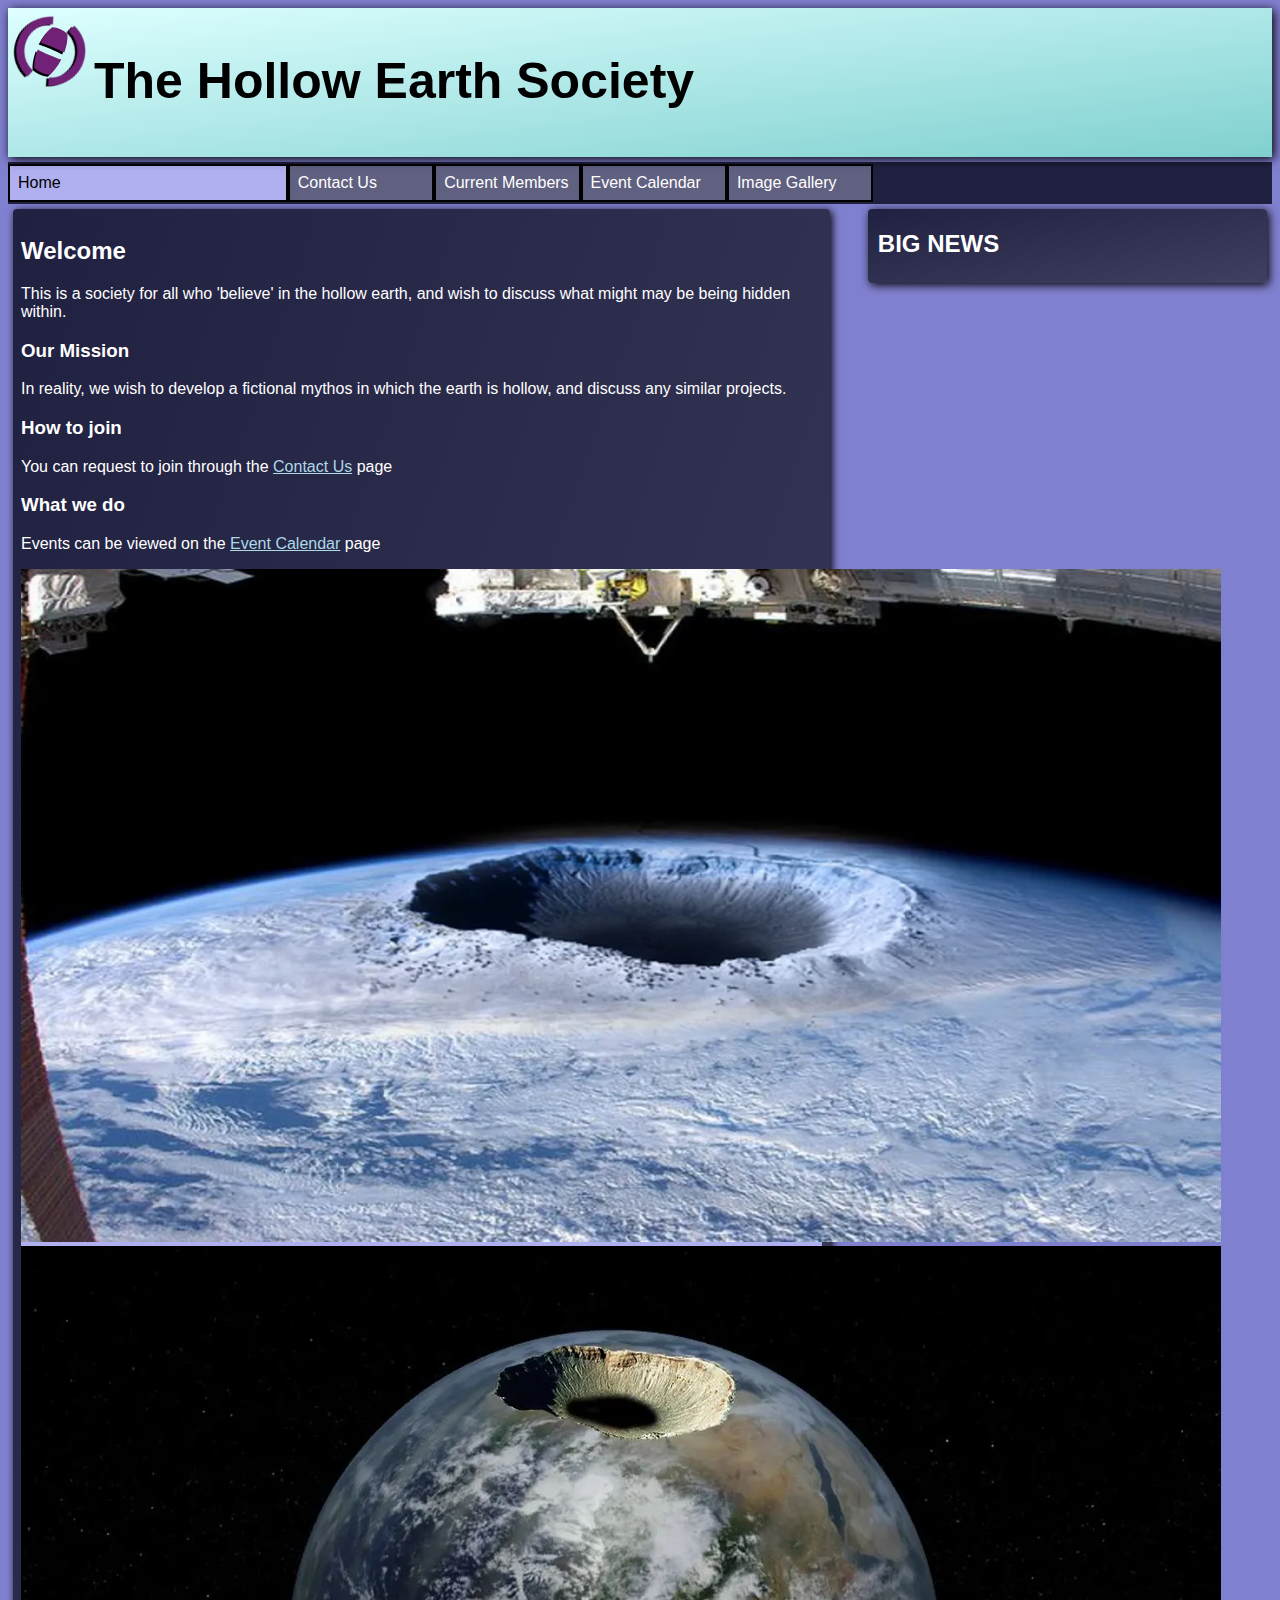
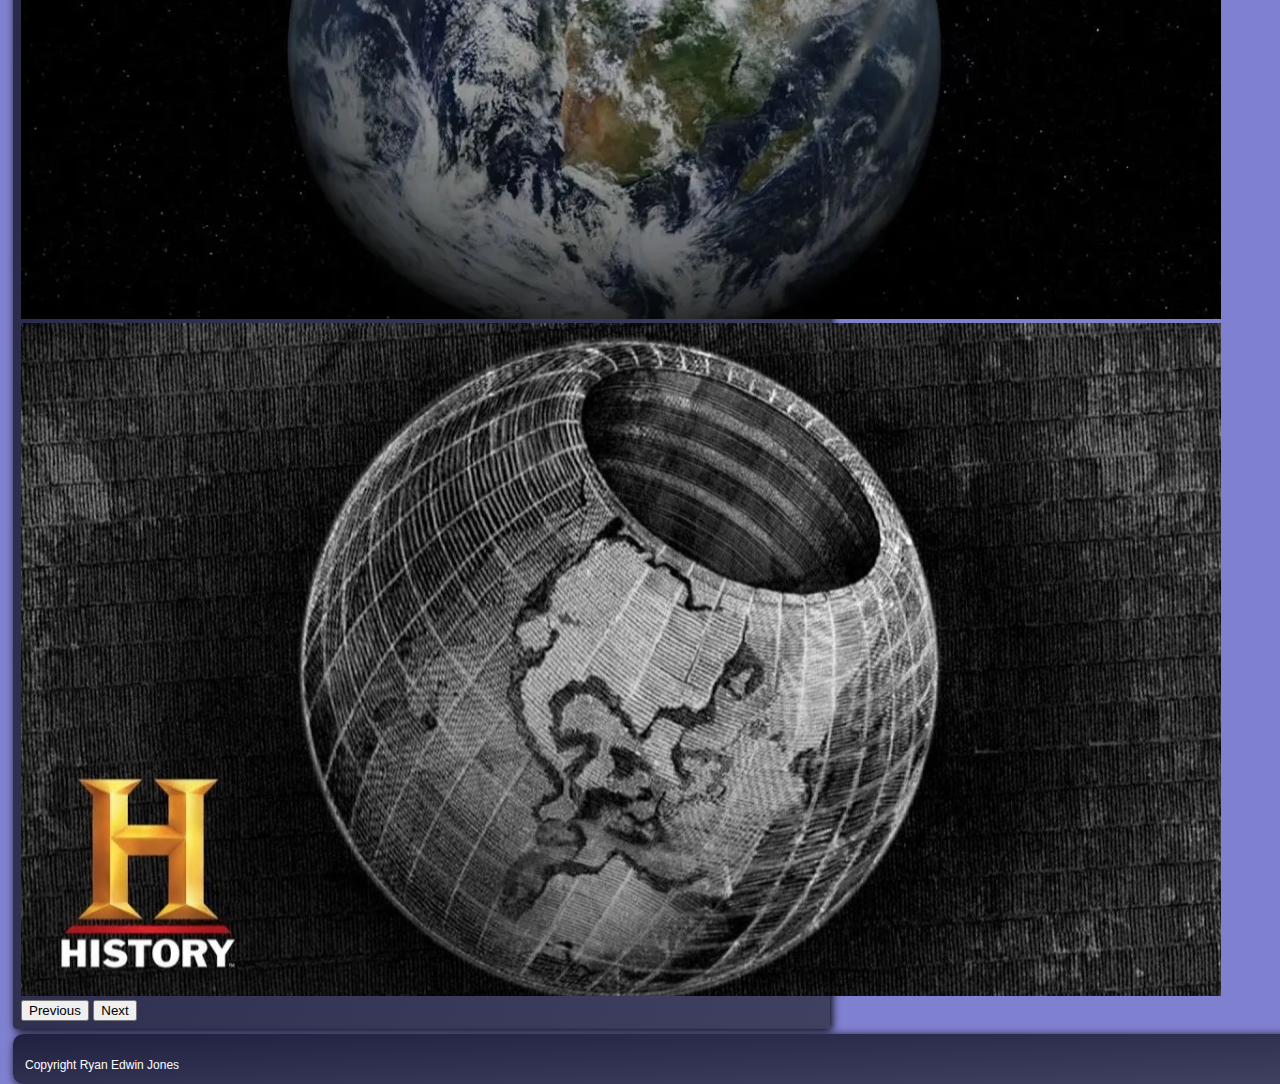
==== index.html @ 2c2e265b "Accessibility" ====
<!DOCTYPE html>
<html lang="en">
    <head>
        <title> The Hollow Earth Society - Home</title>
        <link href="https://cdn.jsdelivr.net/npm/bootstrap@5.3.0-alpha1/dist/css/bootstrap.min.css" rel="stylesheet" integrity="sha384-GLhlTQ8iRABdZLl6O3oVMWSktQOp6b7In1Zl3/Jr59b6EGGoI1aFkw7cmDA6j6gD" crossorigin="anonymous">
        <script src="https://cdn.jsdelivr.net/npm/bootstrap@5.3.0-alpha1/dist/js/bootstrap.bundle.min.js" integrity="sha384-w76AqPfDkMBDXo30jS1Sgez6pr3x5MlQ1ZAGC+nuZB+EYdgRZgiwxhTBTkF7CXvN" crossorigin="anonymous"></script>
        <link rel="shortcut icon" type="image/x-icon" href="images/logo.ico" >
        <link rel='stylesheet' href='css/styles.css'>
        <meta charset="utf-8">
    </head>

    <body>
        <!-- Logo image and webpage title (acts as link to homepage) -->
        <header>
            <a href="index.html" class="plainlink">
                <img src="images/logo.svg" alt="Logo" class="logo">
                <h1>The Hollow Earth Society</h1>
            </a>
        </header>

        <!-- Navigation bar -->
        <nav>
            <div class="navcontainer">
                <a href="index.html"><div class="navitem active" style="width:20.55%;">Home</div></a>
                <a href="contact_us.html"><div class="navitem">Contact Us</div> </a> 
                <a href="current_members.html"><div class="navitem">Current Members</div></a> 
                <a href="event_calendar.html"><div class="navitem">Event Calendar</div></a>
                <a href="img_gallery.html"><div class="navitem">Image Gallery</div></a>
            </div>   
        </nav>

        <!-- Main Section -->
        <div class = "left-col">
            <main>
                <!-- Welcome message -->
                <div>
                    <h2>Welcome</h2>                
                    <p>This is a society for all who 'believe' in the hollow earth, and wish to discuss what might may be being hidden within.</p>
                    <h3>Our Mission</h3>
                    <p>In reality, we wish to develop a fictional mythos in which the earth is hollow, and discuss any similar projects.</p>
                    <h3>How to join</h3>
                    <p>You can request to join through the <a href="contact_us.html" style="color:lightblue;">Contact Us</a> page</p>
                    <h3>What we do</h3>
                    <p>Events can be viewed on the <a href="event_calendar.html" style="color:lightblue;">Event Calendar</a> page</p>
                </div>
                <!--Image Carousel-->
                <div id="entranceCarousel" class="carousel slide" data-bs-ride="carousel">
                    <!-- Wrapper -->
                    <div class="carousel-inner">
                        <!-- Item 1 -->
                        <div class="carousel-item active">
                            <img class="d-block w-100" src="images/entrance0.png" alt="Hollow Earth Entrance">
                        </div>
                        <!-- Item 2 -->
                        <div class="carousel-item">
                            <img class="d-block w-100" src="images/entrance1.png" alt="Hollow Earth Entrance">
                        </div>
                        <!-- Item 3 -->
                        <div class="carousel-item">
                            <img class="d-block w-100" src="images/historychannel.jpg" alt="Hollow Earth Entrance">
                        </div>
                    </div>
                    <!--left/right buttons-->
                    <button class="carousel-control-prev" type="button" data-bs-target="#entranceCarousel" data-bs-slide="prev">
                        <span class="carousel-control-prev-icon" aria-hidden="true"></span>
                        <span class="visually-hidden">Previous</span>
                      </button>
                      <button class="carousel-control-next" type="button" data-bs-target="#entranceCarousel" data-bs-slide="next">
                        <span class="carousel-control-next-icon" aria-hidden="true"></span>
                        <span class="visually-hidden">Next</span>
                      </button>
                </div>
            </main>
        </div>
        <!-- News Section -->
        <div class = "right-col">
            <aside>
                <h2>BIG NEWS</h2>
               
            </aside>
        </div>
        <footer>
            <p>Copyright Ryan Edwin Jones</p>
        </footer>
    </body>
</html>
---- css/styles.css ----
html{
    font-family: Arial;
}

/*Header */
header{
    background-image: linear-gradient(to bottom right, rgb(222, 255, 255), rgb(128, 208, 208));
    box-shadow: 2px 2px 10px;
    margin-bottom: 5px;
    position: sticky;
    top:0px;
    max-height: 20%;
    z-index: 100;
    width:100%;
    float:inline-start;
}
    .logo{
        float:left; 
        margin: 4px;
        width: 78px;
    }

/*Navigation Bar*/
nav{
    width:100%;
    margin:0px;
    background-color:rgb(32, 32, 64);
    padding-top: 2px;
    padding-bottom: 2px;
    float:inline-start;
    overflow: hidden;
}
    
   .navcontainer{
        margin:0px;
        padding:0px;
    }

    .navitem{
        border: 2px solid black;
        background-color: rgb(96, 96, 128);
        list-style-type: none;
        float: left;
        width: 10%;
        padding:8px;
        color: white
    }

    .plainlink{
        color: black;
        text-align: left;
        text-decoration: none;
    }

    .navitem:hover{
        background-color: rgb(128, 128, 208);
    }

    .active{
        background-color: rgb(176, 176, 240);
        color: black;
        width:20%;
    }

/*Body*/
body{
    background-color: rgb(128, 128, 208);
}
    main{
        background-image: linear-gradient(to bottom right, rgb(32, 32, 64), rgb(64, 64, 96));
        color: white;
        box-shadow: 2px 2px 8px black;
        padding: 8px;
        margin:5px;
        border-radius: 4px;
        width: 99%;
    }

    aside{
        background-image: linear-gradient(to bottom right, rgb(32, 32, 64), rgb(64, 64, 96));
        color: white;
        border-radius: 4px;
        box-shadow: 2px 2px 10px black;
        padding-top:1px;
        padding-right:10px;
        padding-bottom:5px;
        padding-left: 10px;
        margin:5px;
        width: 100%;
        float:right;
    }

    /*Main Page Columns*/
    .left-col{
        float:left;
        width: 64%;
    }
    .right-col{
        float:right;
        width: 30%;
    }

/*Footer*/
footer{
    background-image: linear-gradient(to bottom right, rgb(32, 32, 64), rgb(64, 64, 96));
    color: white;
    border-radius: 10px;
    font-size: 12px;
    float:left;
    width:99%;
    margin-left:5px;
    padding:12px;
    padding-right:16px;
    padding-bottom: 0px;
    box-shadow: 2px 2px 10px black;
}

/*Image Gallery*/
.gallery-img{
    width:100%;
    filter: saturate(20%);
}

.col{
    padding-top: 24px;
}

.row{
    padding:8px;
}

/*Members Page*/
.membercontainer{
    padding: 8px;
    padding-left: 32px;
}


/*Carousel*/
.carousel-item{
    width: 100%;
}

/*text*/
h1{
    font-size: 50px;
    padding-top:10px;
    padding-bottom:14px;
}

/*table*/
table{
    border-collapse: collapse;
}

td{
    border: 2px solid rgb(96, 96, 128);
}

th{
    background-color:rgb(32, 32, 64);
    border: 2px solid rgb(96, 96, 128);
    color: white;
}

tr:nth-child(even){
    background-color: rgb(32, 32, 64);
    color:white;
}

tr:nth-child(odd){
    background-color: rgb(64, 64, 96);
    color:white;
}

tr:hover{
    background-color:rgb(160, 160, 224);
    color:black;
}

/*animations & misc*/

button:hover{
    animation: pulse 1500ms infinite;
}

@keyframes pulse{
	0% {
		transform: scale(1);
	}
	25% {
		transform: scale(0.96);
	}
	50% {
		transform: scale(1.01)
	}
	75% {
		transform: scale(1);
	}
}
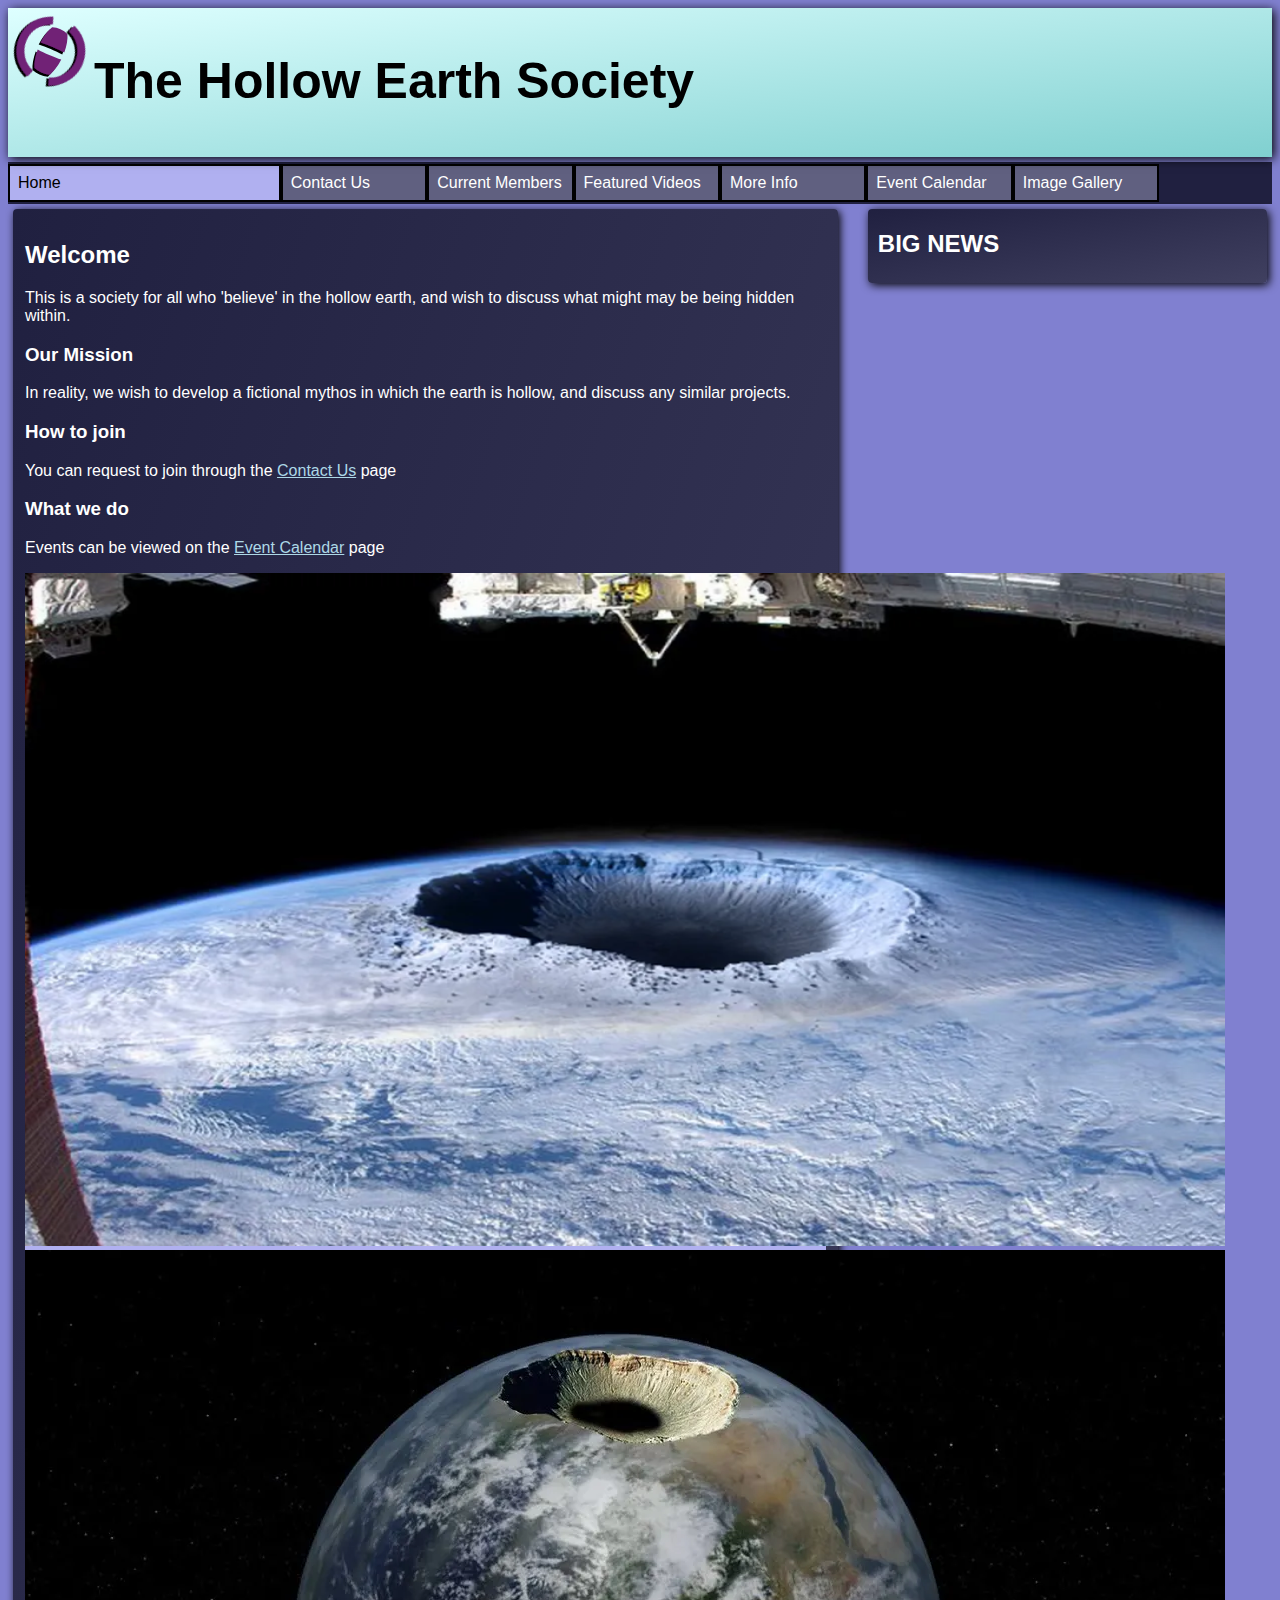
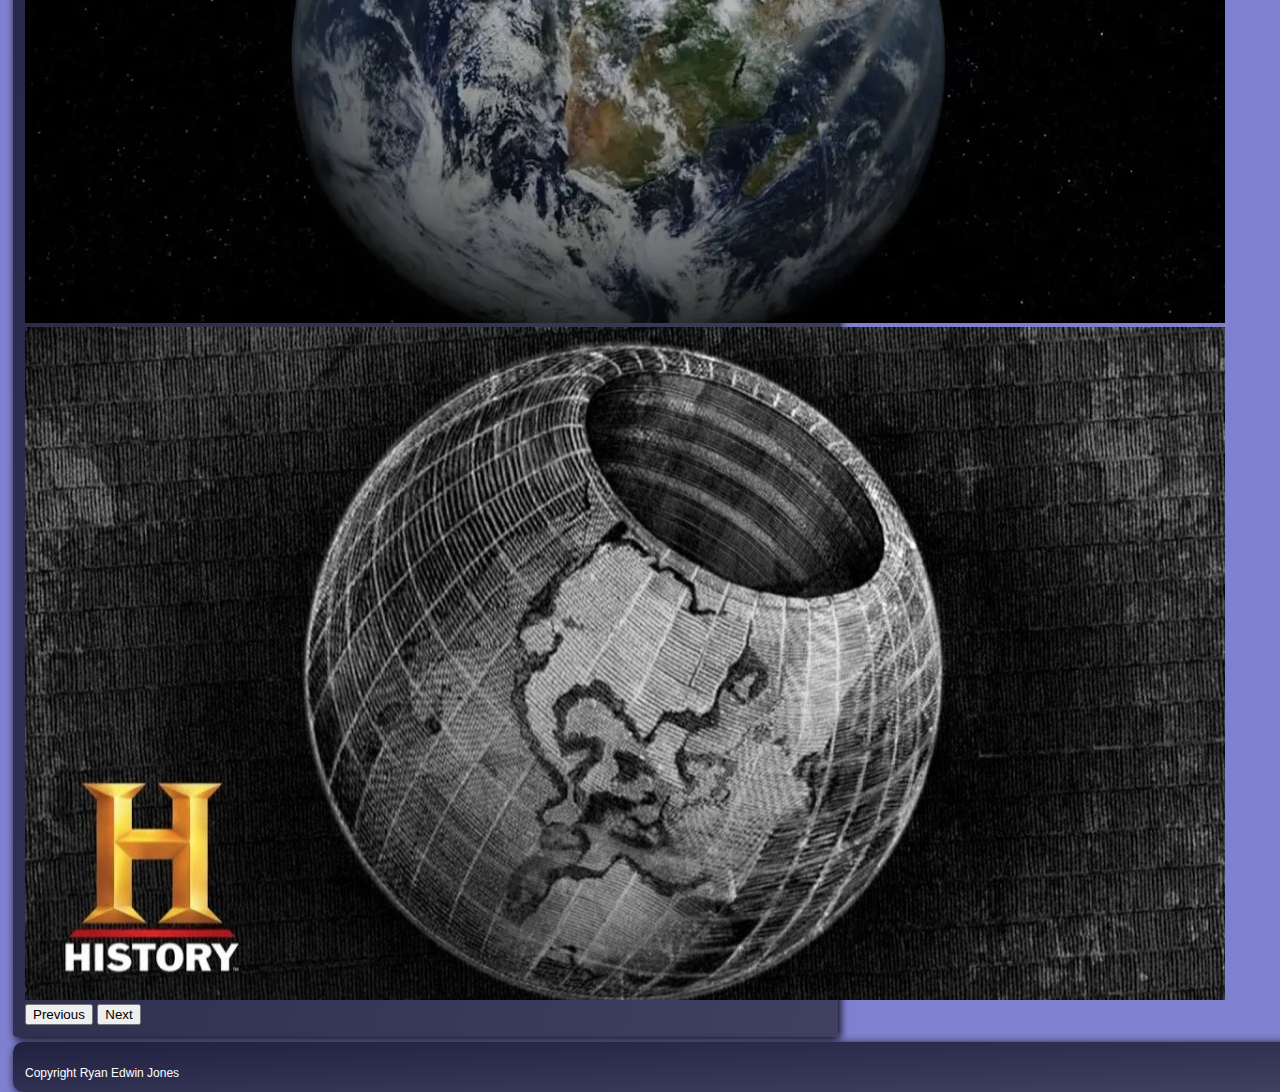
==== commit aae9ab48: "Add files via upload" ====
--- a/index.html
+++ b/index.html
@@ -1,7 +1,7 @@
 <!DOCTYPE html>
 <html lang="en">
     <head>
-        <title> The Hollow Earth Society - Home</title>
+        <title>Hollow Earth Society - Home</title>
         <link href="https://cdn.jsdelivr.net/npm/bootstrap@5.3.0-alpha1/dist/css/bootstrap.min.css" rel="stylesheet" integrity="sha384-GLhlTQ8iRABdZLl6O3oVMWSktQOp6b7In1Zl3/Jr59b6EGGoI1aFkw7cmDA6j6gD" crossorigin="anonymous">
         <script src="https://cdn.jsdelivr.net/npm/bootstrap@5.3.0-alpha1/dist/js/bootstrap.bundle.min.js" integrity="sha384-w76AqPfDkMBDXo30jS1Sgez6pr3x5MlQ1ZAGC+nuZB+EYdgRZgiwxhTBTkF7CXvN" crossorigin="anonymous"></script>
         <link rel="shortcut icon" type="image/x-icon" href="images/logo.ico" >
@@ -10,20 +10,20 @@
     </head>
 
     <body>
-        <!-- Logo image and webpage title (acts as link to homepage) -->
         <header>
-            <a href="index.html" class="plainlink">
+            <!-- Logo image and webpage title-->
                 <img src="images/logo.svg" alt="Logo" class="logo">
                 <h1>The Hollow Earth Society</h1>
-            </a>
         </header>
 
         <!-- Navigation bar -->
         <nav>
             <div class="navcontainer">
-                <a href="index.html"><div class="navitem active" style="width:20.55%;">Home</div></a>
+                <a href="index.html"><div class="navitem active">Home</div></a>
                 <a href="contact_us.html"><div class="navitem">Contact Us</div> </a> 
                 <a href="current_members.html"><div class="navitem">Current Members</div></a> 
+                <a href="featured_videos.html"><div class="navitem">Featured Videos</div></a>
+                <a href="more_info.html"><div class="navitem">More Info</div></a>
                 <a href="event_calendar.html"><div class="navitem">Event Calendar</div></a>
                 <a href="img_gallery.html"><div class="navitem">Image Gallery</div></a>
             </div>   
@@ -39,12 +39,12 @@
                     <h3>Our Mission</h3>
                     <p>In reality, we wish to develop a fictional mythos in which the earth is hollow, and discuss any similar projects.</p>
                     <h3>How to join</h3>
-                    <p>You can request to join through the <a href="contact_us.html" style="color:lightblue;">Contact Us</a> page</p>
+                    <p>You can request to join through the <a href="contact_us.html">Contact Us</a> page</p>
                     <h3>What we do</h3>
-                    <p>Events can be viewed on the <a href="event_calendar.html" style="color:lightblue;">Event Calendar</a> page</p>
+                    <p>Events can be viewed on the <a href="event_calendar.html">Event Calendar</a> page</p>
                 </div>
                 <!--Image Carousel-->
-                <div id="entranceCarousel" class="carousel slide" data-bs-ride="carousel">
+                <div id="homeCarousel" class="carousel slide" data-bs-ride="carousel">
                     <!-- Wrapper -->
                     <div class="carousel-inner">
                         <!-- Item 1 -->
@@ -57,15 +57,15 @@
                         </div>
                         <!-- Item 3 -->
                         <div class="carousel-item">
-                            <img class="d-block w-100" src="images/historychannel.jpg" alt="Hollow Earth Entrance">
+                            <img class="d-block w-100" src="images/historychannel.jpg" alt="Hollow Earth Diagram">
                         </div>
                     </div>
                     <!--left/right buttons-->
-                    <button class="carousel-control-prev" type="button" data-bs-target="#entranceCarousel" data-bs-slide="prev">
+                    <button class="carousel-control-prev" type="button" data-bs-target="#homeCarousel" data-bs-slide="prev">
                         <span class="carousel-control-prev-icon" aria-hidden="true"></span>
                         <span class="visually-hidden">Previous</span>
                       </button>
-                      <button class="carousel-control-next" type="button" data-bs-target="#entranceCarousel" data-bs-slide="next">
+                      <button class="carousel-control-next" type="button" data-bs-target="#homeCarousel" data-bs-slide="next">
                         <span class="carousel-control-next-icon" aria-hidden="true"></span>
                         <span class="visually-hidden">Next</span>
                       </button>
--- a/css/styles.css
+++ b/css/styles.css
@@ -54,6 +54,7 @@
 
     .navitem:hover{
         background-color: rgb(128, 128, 208);
+        animation: navpulse 1500ms infinite;
     }
 
     .active{
@@ -62,6 +63,11 @@
         width:20%;
     }
 
+    .active:hover{
+        animation:none;
+        background-color: rgb(176, 176, 240);
+    }
+
 /*Body*/
 body{
     background-color: rgb(128, 128, 208);
@@ -70,7 +76,7 @@
         background-image: linear-gradient(to bottom right, rgb(32, 32, 64), rgb(64, 64, 96));
         color: white;
         box-shadow: 2px 2px 8px black;
-        padding: 8px;
+        padding: 12px;
         margin:5px;
         border-radius: 4px;
         width: 99%;
@@ -148,6 +154,10 @@
     padding-bottom:14px;
 }
 
+a{
+    color:lightblue;
+}
+
 /*table*/
 table{
     border-collapse: collapse;
@@ -178,23 +188,47 @@
     color:black;
 }
 
-/*animations & misc*/
+/*More Info*/
+.info-img{
+    width:100%;
+}
+
+iframe{
+    width: 100%;
+}
+
+/*Buttons*/
+button{
+    font-family: arial;
+}
 
 button:hover{
     animation: pulse 1500ms infinite;
 }
+
+button:disabled:hover{
+    animation: none;
+}
+
+/*animation*/
 
 @keyframes pulse{
 	0% {
 		transform: scale(1);
 	}
-	25% {
-		transform: scale(0.96);
+	33% {
+		transform: scale(0.98);
+	}
+	67% {
+		transform: scale(1.01)
+	}
+}
+
+@keyframes navpulse{
+	0% {
+		transform: scale(1);
 	}
 	50% {
-		transform: scale(1.01)
-	}
-	75% {
-		transform: scale(1);
-	}
+		transform: scale(0.98);
+    }
 }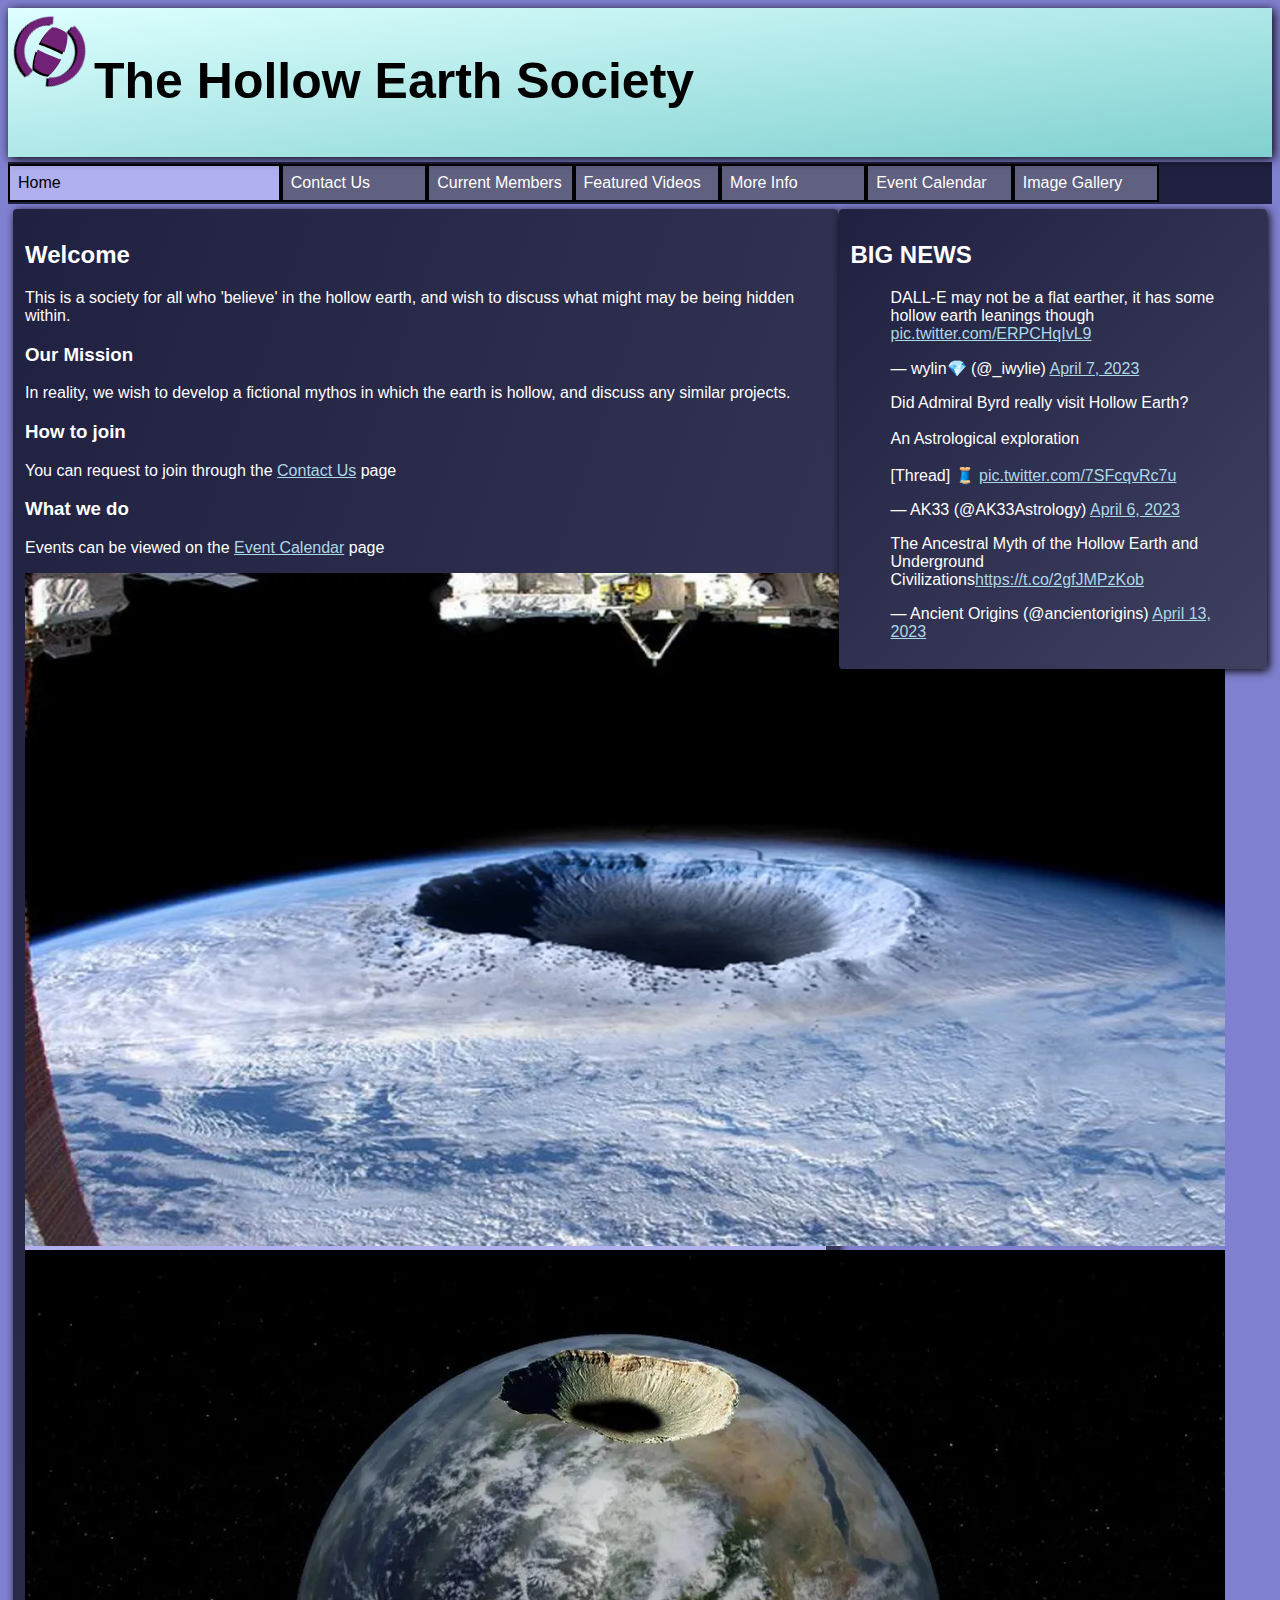
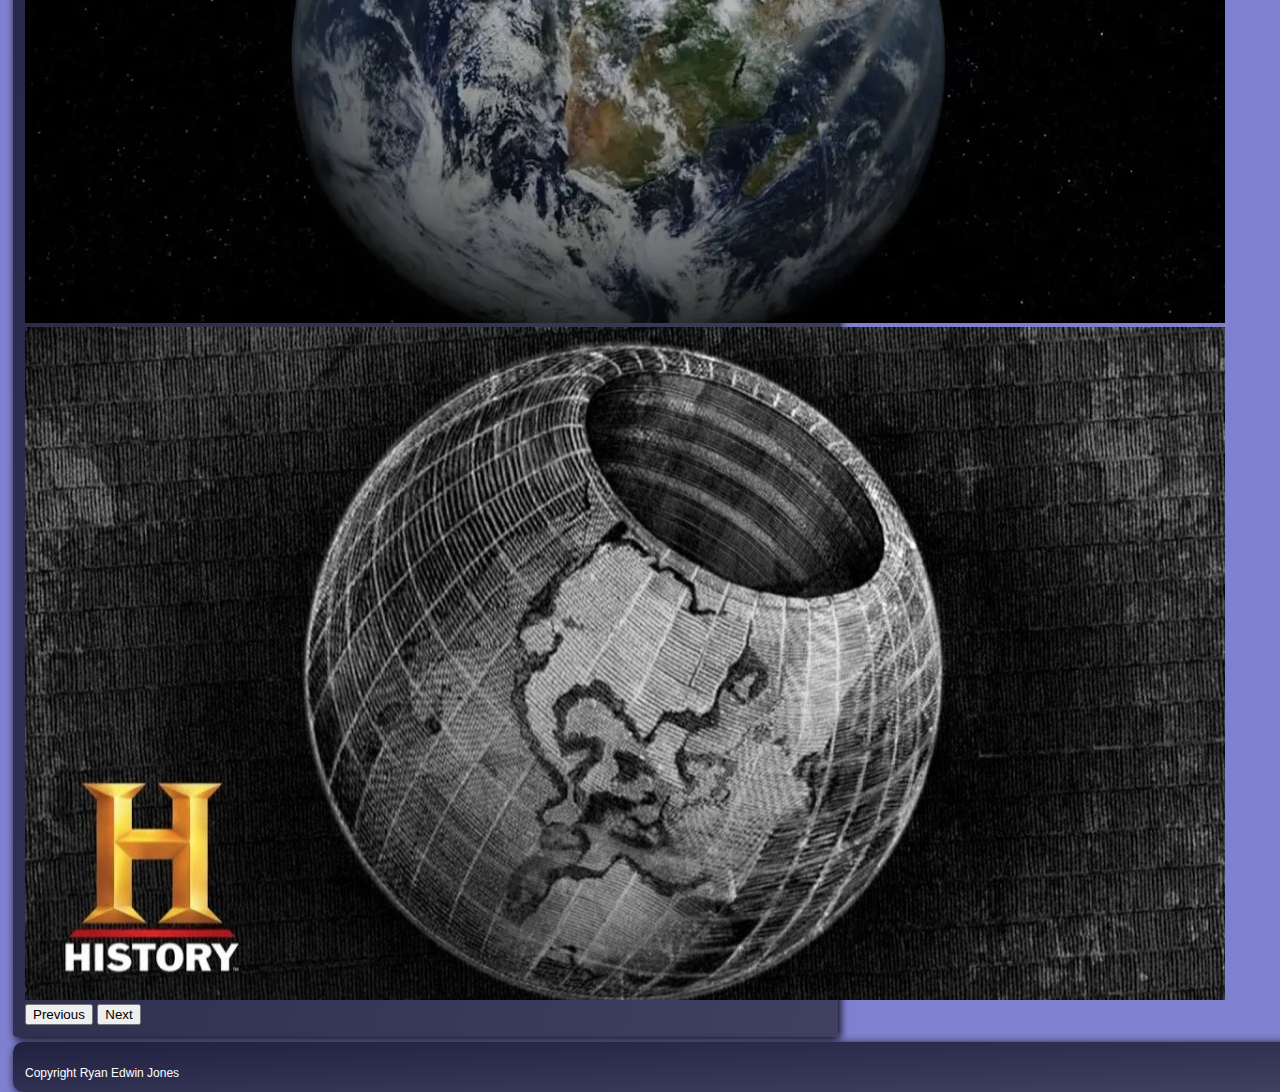
==== commit 40b45e24: "Add files via upload" ====
--- a/index.html
+++ b/index.html
@@ -76,7 +76,9 @@
         <div class = "right-col">
             <aside>
                 <h2>BIG NEWS</h2>
-               
+                <blockquote class="twitter-tweet" data-theme="dark"><p lang="en" dir="ltr">DALL-E may not be a flat earther, it has some hollow earth leanings though <a href="https://t.co/ERPCHqIvL9">pic.twitter.com/ERPCHqIvL9</a></p>&mdash; wylin💎 (@_iwylie) <a href="https://twitter.com/_iwylie/status/1644395999354396695?ref_src=twsrc%5Etfw">April 7, 2023</a></blockquote> <script async src="https://platform.twitter.com/widgets.js" charset="utf-8"></script>            
+                <blockquote class="twitter-tweet" data-theme="dark"><p lang="en" dir="ltr">Did Admiral Byrd really visit Hollow Earth?<br><br>An Astrological exploration<br><br>[Thread] 🧵 <a href="https://t.co/7SFcqvRc7u">pic.twitter.com/7SFcqvRc7u</a></p>&mdash; AK33 (@AK33Astrology) <a href="https://twitter.com/AK33Astrology/status/1644040833824616450?ref_src=twsrc%5Etfw">April 6, 2023</a></blockquote> <script async src="https://platform.twitter.com/widgets.js" charset="utf-8"></script>
+                <blockquote class="twitter-tweet" data-theme="dark"><p lang="en" dir="ltr">The Ancestral Myth of the Hollow Earth and Underground Civilizations<a href="https://t.co/2gfJMPzKob">https://t.co/2gfJMPzKob</a></p>&mdash; Ancient Origins (@ancientorigins) <a href="https://twitter.com/ancientorigins/status/1646499144272412672?ref_src=twsrc%5Etfw">April 13, 2023</a></blockquote> <script async src="https://platform.twitter.com/widgets.js" charset="utf-8"></script>
             </aside>
         </div>
         <footer>
--- a/css/styles.css
+++ b/css/styles.css
@@ -87,10 +87,7 @@
         color: white;
         border-radius: 4px;
         box-shadow: 2px 2px 10px black;
-        padding-top:1px;
-        padding-right:10px;
-        padding-bottom:5px;
-        padding-left: 10px;
+        padding:12px;
         margin:5px;
         width: 100%;
         float:right;
@@ -103,7 +100,7 @@
     }
     .right-col{
         float:right;
-        width: 30%;
+        width: 32%;
     }
 
 /*Footer*/
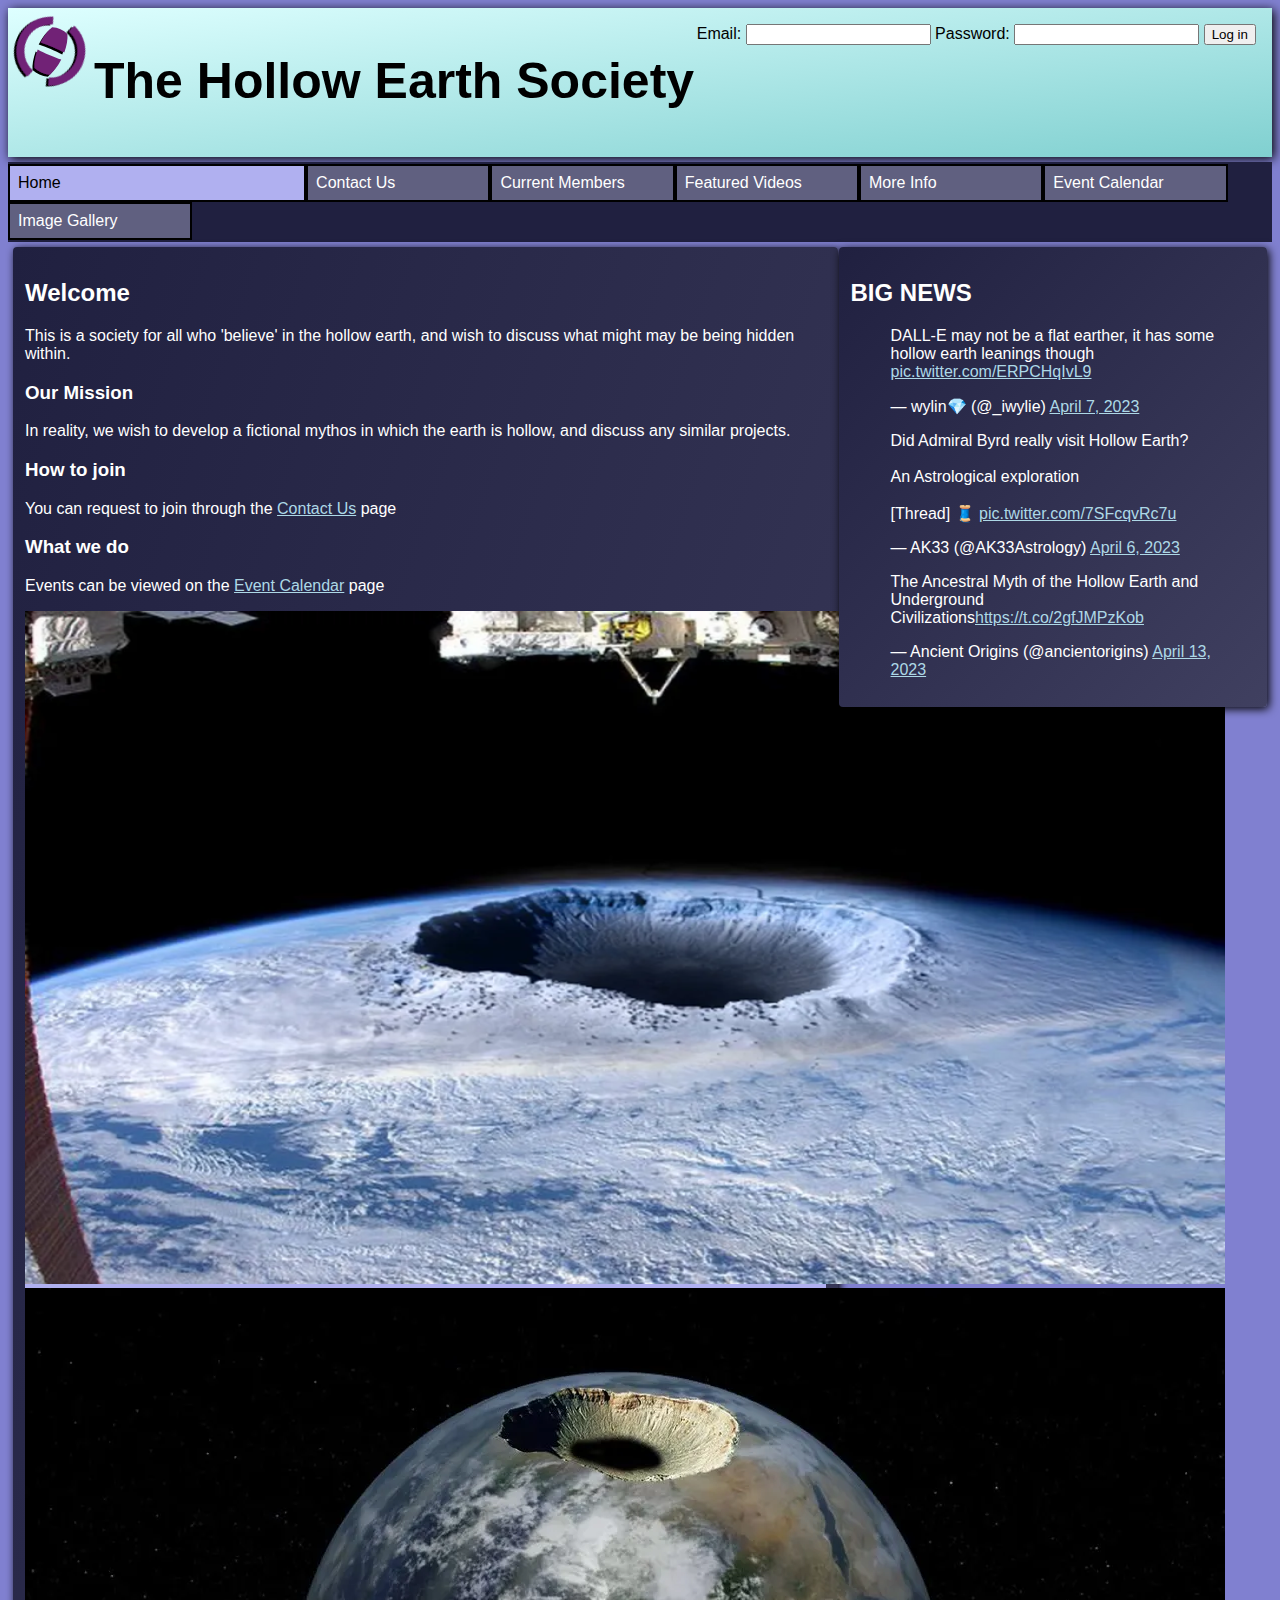
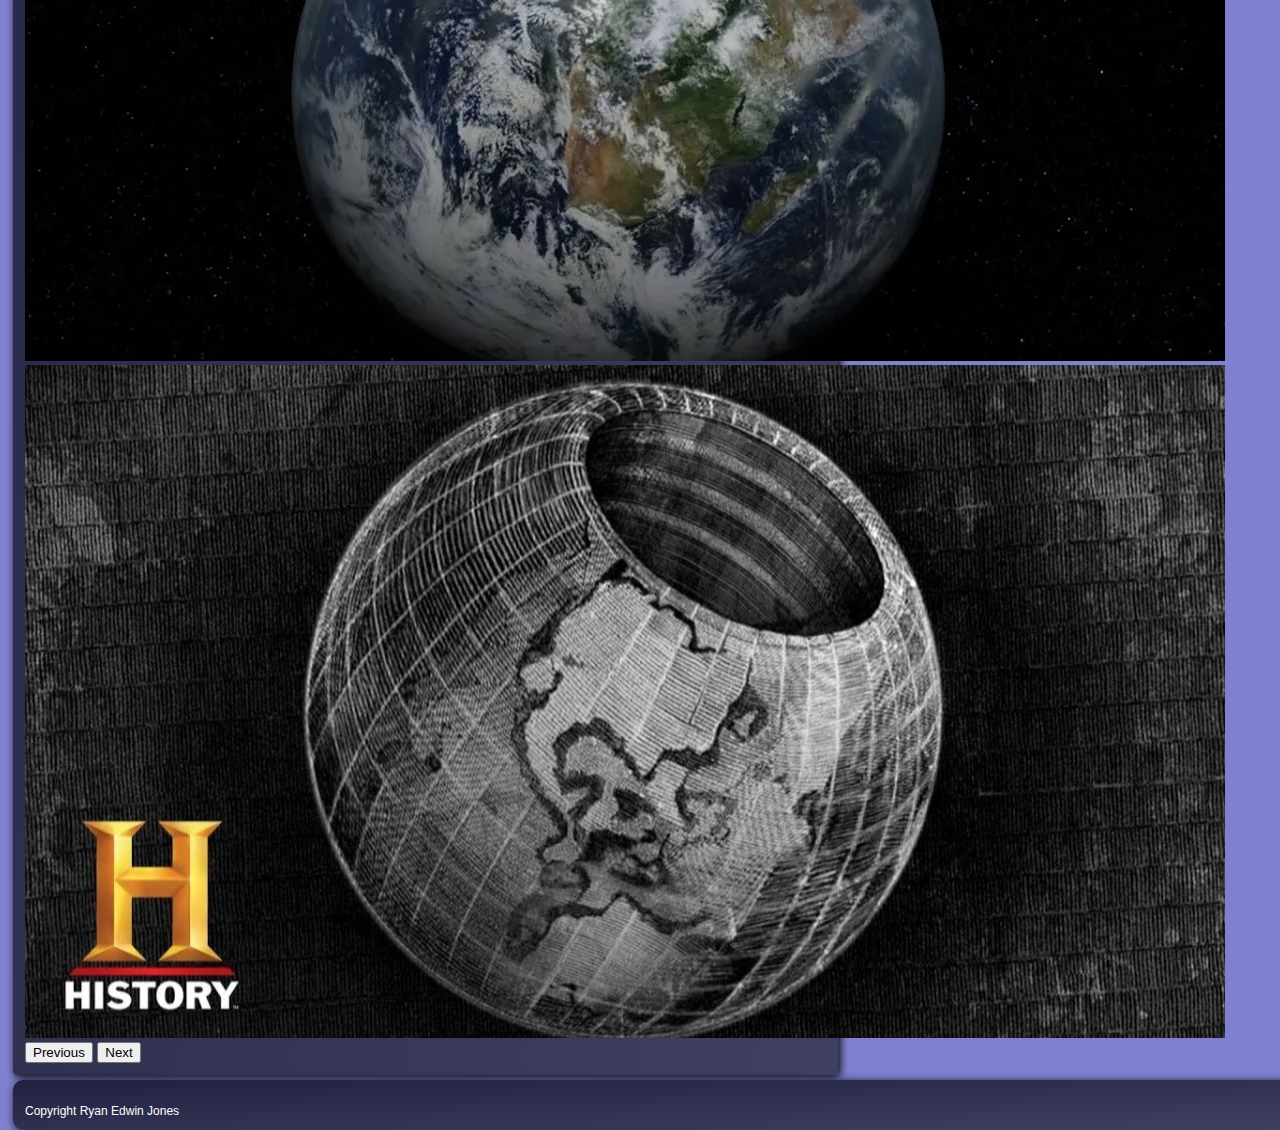
==== commit c821e227: "Add files via upload" ====
--- a/index.html
+++ b/index.html
@@ -5,15 +5,22 @@
         <link href="https://cdn.jsdelivr.net/npm/bootstrap@5.3.0-alpha1/dist/css/bootstrap.min.css" rel="stylesheet" integrity="sha384-GLhlTQ8iRABdZLl6O3oVMWSktQOp6b7In1Zl3/Jr59b6EGGoI1aFkw7cmDA6j6gD" crossorigin="anonymous">
         <script src="https://cdn.jsdelivr.net/npm/bootstrap@5.3.0-alpha1/dist/js/bootstrap.bundle.min.js" integrity="sha384-w76AqPfDkMBDXo30jS1Sgez6pr3x5MlQ1ZAGC+nuZB+EYdgRZgiwxhTBTkF7CXvN" crossorigin="anonymous"></script>
         <link rel="shortcut icon" type="image/x-icon" href="images/logo.ico" >
+        <script src="scripts/script.js"></script>
         <link rel='stylesheet' href='css/styles.css'>
         <meta charset="utf-8">
     </head>
-
     <body>
         <header>
             <!-- Logo image and webpage title-->
                 <img src="images/logo.svg" alt="Logo" class="logo">
                 <h1>The Hollow Earth Society</h1>
+                    <form id="login" class="login-area">
+                        <label for="email">Email:</label>
+                        <input type="email" id="logInEmail" value="" required>
+                        <label for="password">Password:</label>
+                        <input type="password" id="password" value="" required>
+                        <button type="button" id="loginButton" onclick="login()">Log in</button>
+                    </form>
         </header>
 
         <!-- Navigation bar -->
--- a/css/styles.css
+++ b/css/styles.css
@@ -7,18 +7,25 @@
     background-image: linear-gradient(to bottom right, rgb(222, 255, 255), rgb(128, 208, 208));
     box-shadow: 2px 2px 10px;
     margin-bottom: 5px;
-    position: sticky;
-    top:0px;
     max-height: 20%;
     z-index: 100;
     width:100%;
     float:inline-start;
 }
+
     .logo{
         float:left; 
         margin: 4px;
         width: 78px;
     }
+
+    .login-area{
+        position:absolute;
+        top:0px;
+        right:0px;
+        padding:24px;
+    }
+
 
 /*Navigation Bar*/
 nav{
@@ -41,7 +48,7 @@
         background-color: rgb(96, 96, 128);
         list-style-type: none;
         float: left;
-        width: 10%;
+        width: 13%;
         padding:8px;
         color: white
     }
@@ -60,7 +67,7 @@
     .active{
         background-color: rgb(176, 176, 240);
         color: black;
-        width:20%;
+        width:22%;
     }
 
     .active:hover{
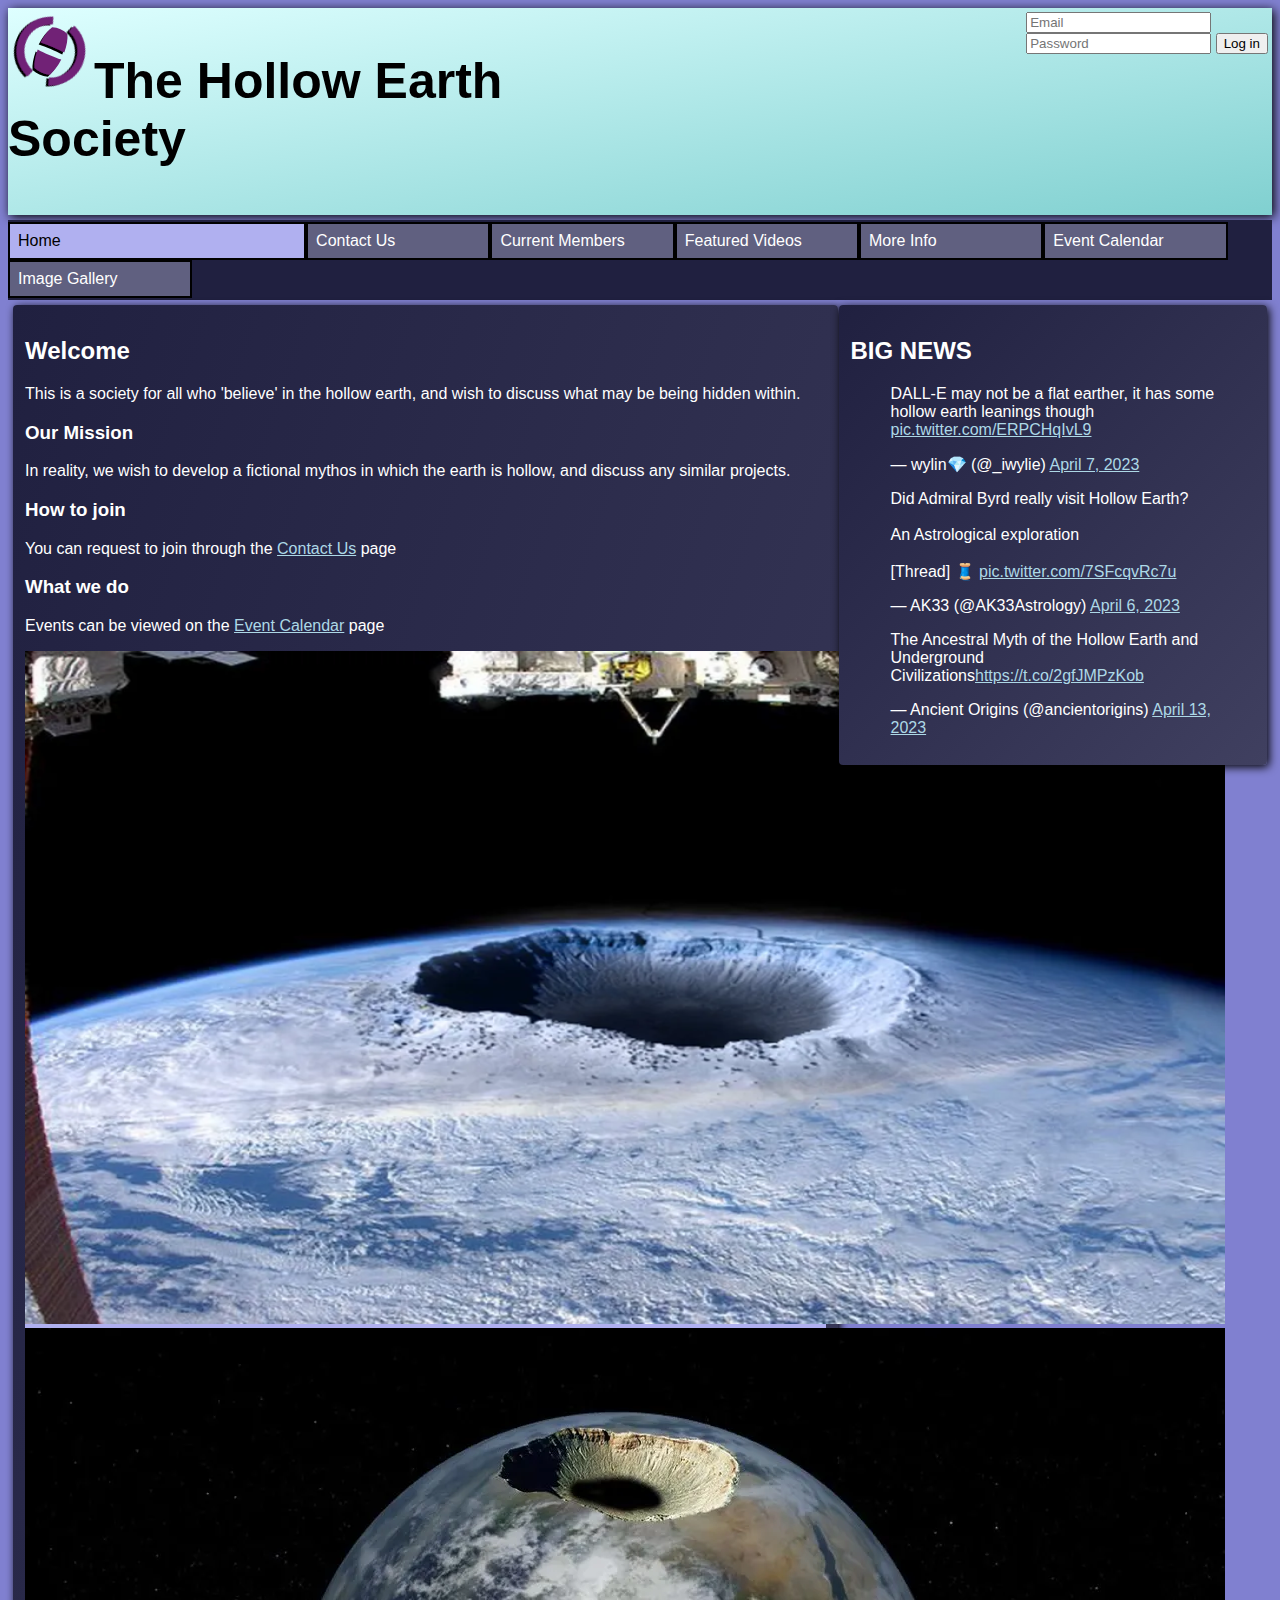
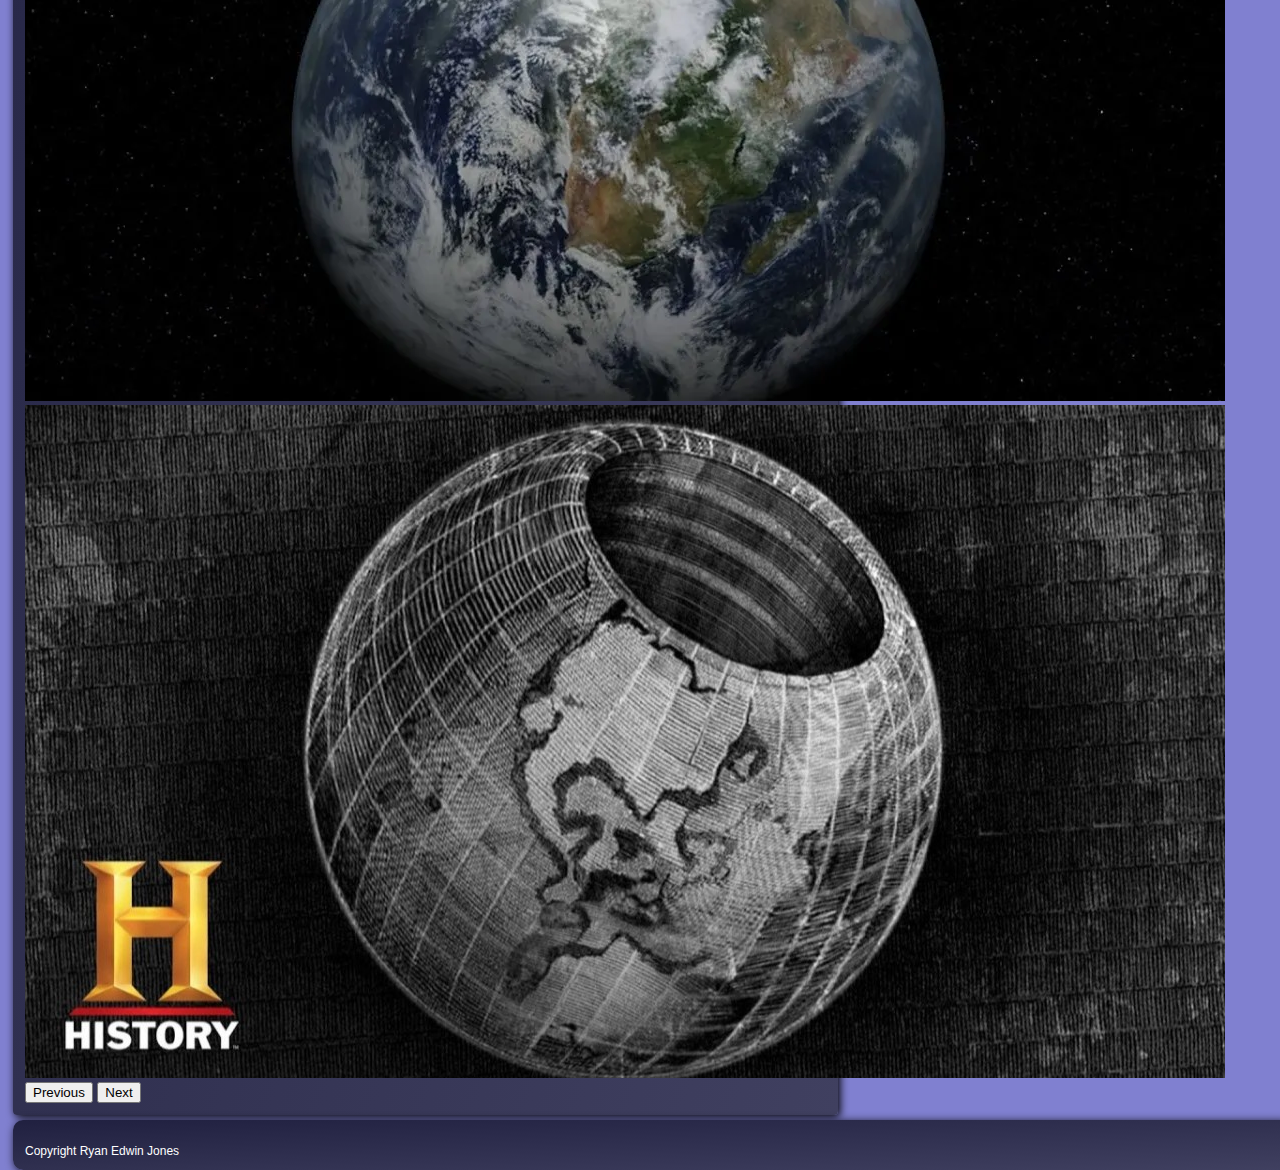
==== commit 7e0da371: "Add files via upload" ====
--- a/index.html
+++ b/index.html
@@ -13,12 +13,13 @@
         <header>
             <!-- Logo image and webpage title-->
                 <img src="images/logo.svg" alt="Logo" class="logo">
-                <h1>The Hollow Earth Society</h1>
+                <h1 style="width:50%;">The Hollow Earth Society</h1>
                     <form id="login" class="login-area">
-                        <label for="email">Email:</label>
-                        <input type="email" id="logInEmail" value="" required>
-                        <label for="password">Password:</label>
-                        <input type="password" id="password" value="" required>
+                        <label for="email" hidden>Email:</label>
+                        <input type="email" id="logInEmail" placeholder="Email" required>
+                        <br>
+                        <label for="password" hidden>Password:</label>
+                        <input type="password"  id="password" placeholder="Password" required>
                         <button type="button" id="loginButton" onclick="login()">Log in</button>
                     </form>
         </header>
@@ -42,7 +43,7 @@
                 <!-- Welcome message -->
                 <div>
                     <h2>Welcome</h2>                
-                    <p>This is a society for all who 'believe' in the hollow earth, and wish to discuss what might may be being hidden within.</p>
+                    <p>This is a society for all who 'believe' in the hollow earth, and wish to discuss what may be being hidden within.</p>
                     <h3>Our Mission</h3>
                     <p>In reality, we wish to develop a fictional mythos in which the earth is hollow, and discuss any similar projects.</p>
                     <h3>How to join</h3>
--- a/css/styles.css
+++ b/css/styles.css
@@ -23,7 +23,7 @@
         position:absolute;
         top:0px;
         right:0px;
-        padding:24px;
+        padding:12px;
     }
 
 
@@ -142,7 +142,10 @@
 /*Members Page*/
 .membercontainer{
     padding: 8px;
-    padding-left: 32px;
+    padding-top:12px;
+    padding-left: 12px;
+    height: 250px;
+    width:100%;
 }
 
 
@@ -194,7 +197,8 @@
 
 /*More Info*/
 .info-img{
-    width:100%;
+    width:90%;
+    margin: 24px;
 }
 
 iframe{
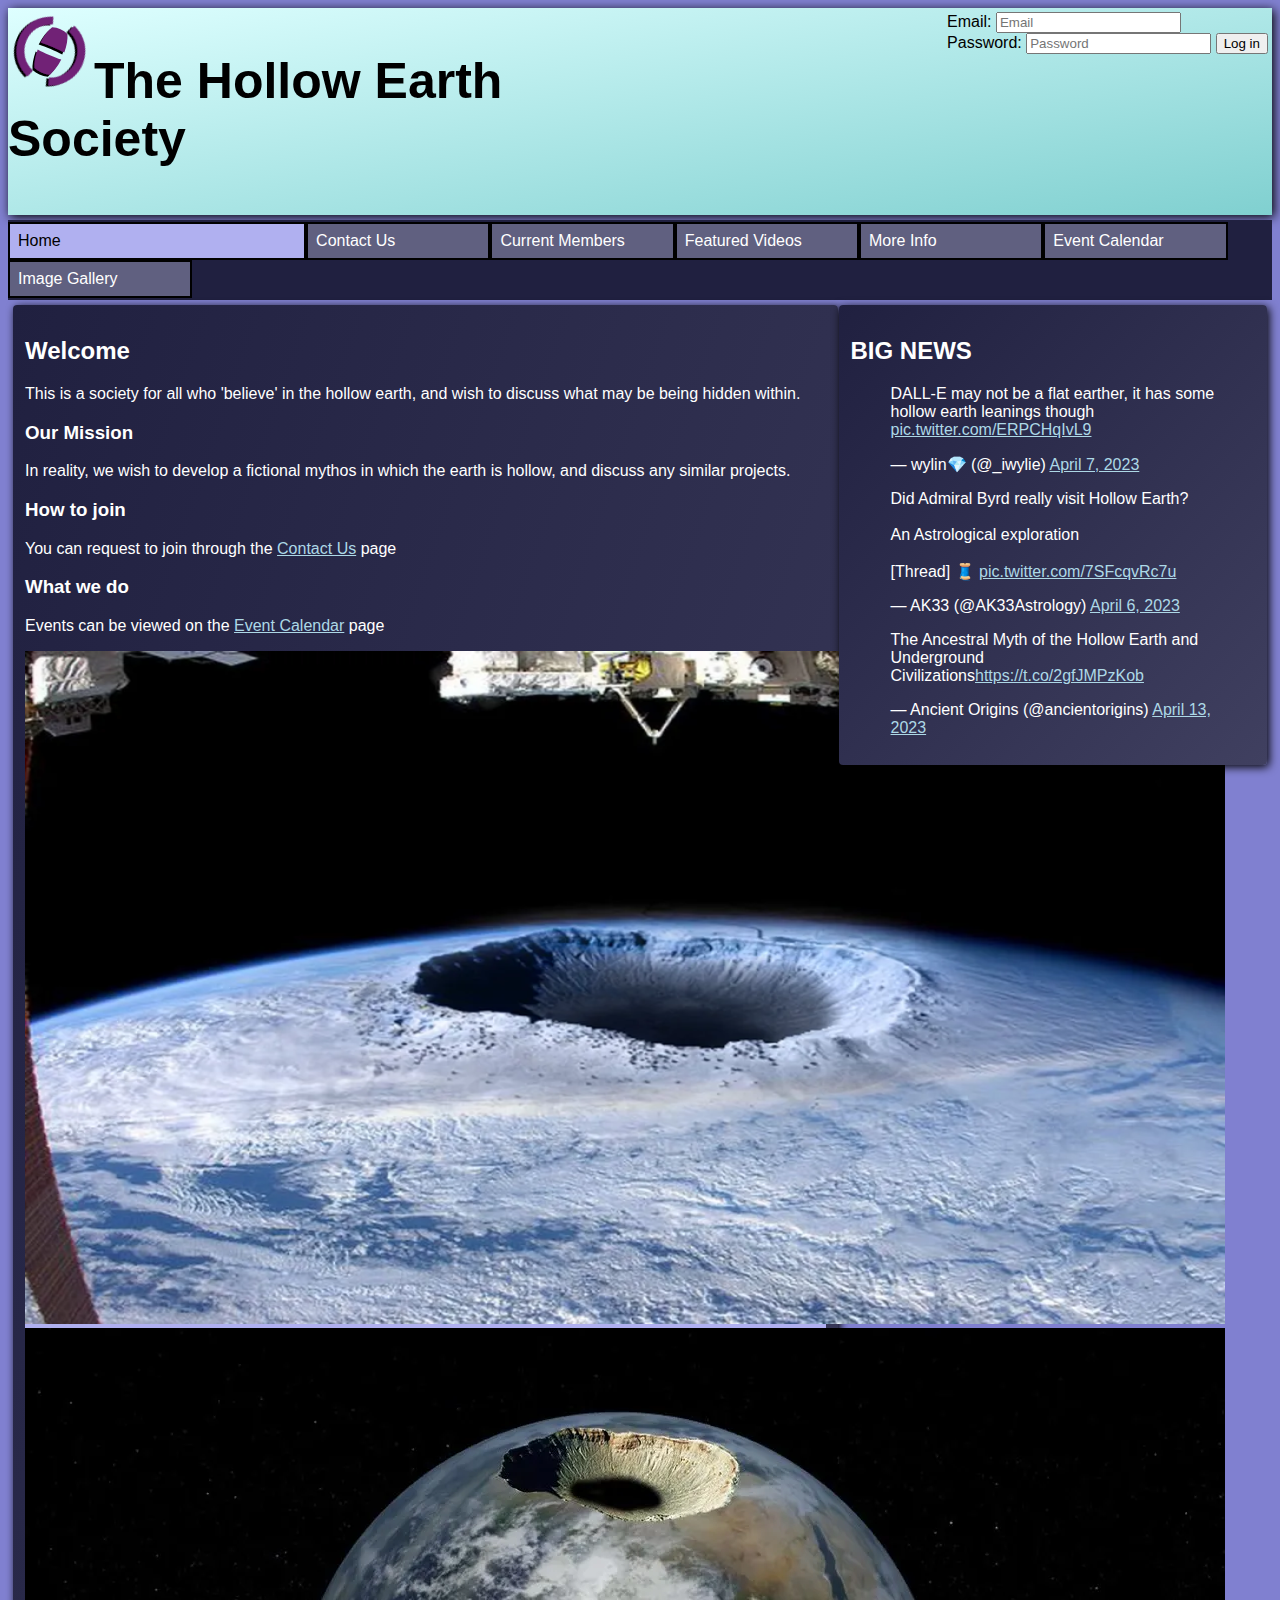
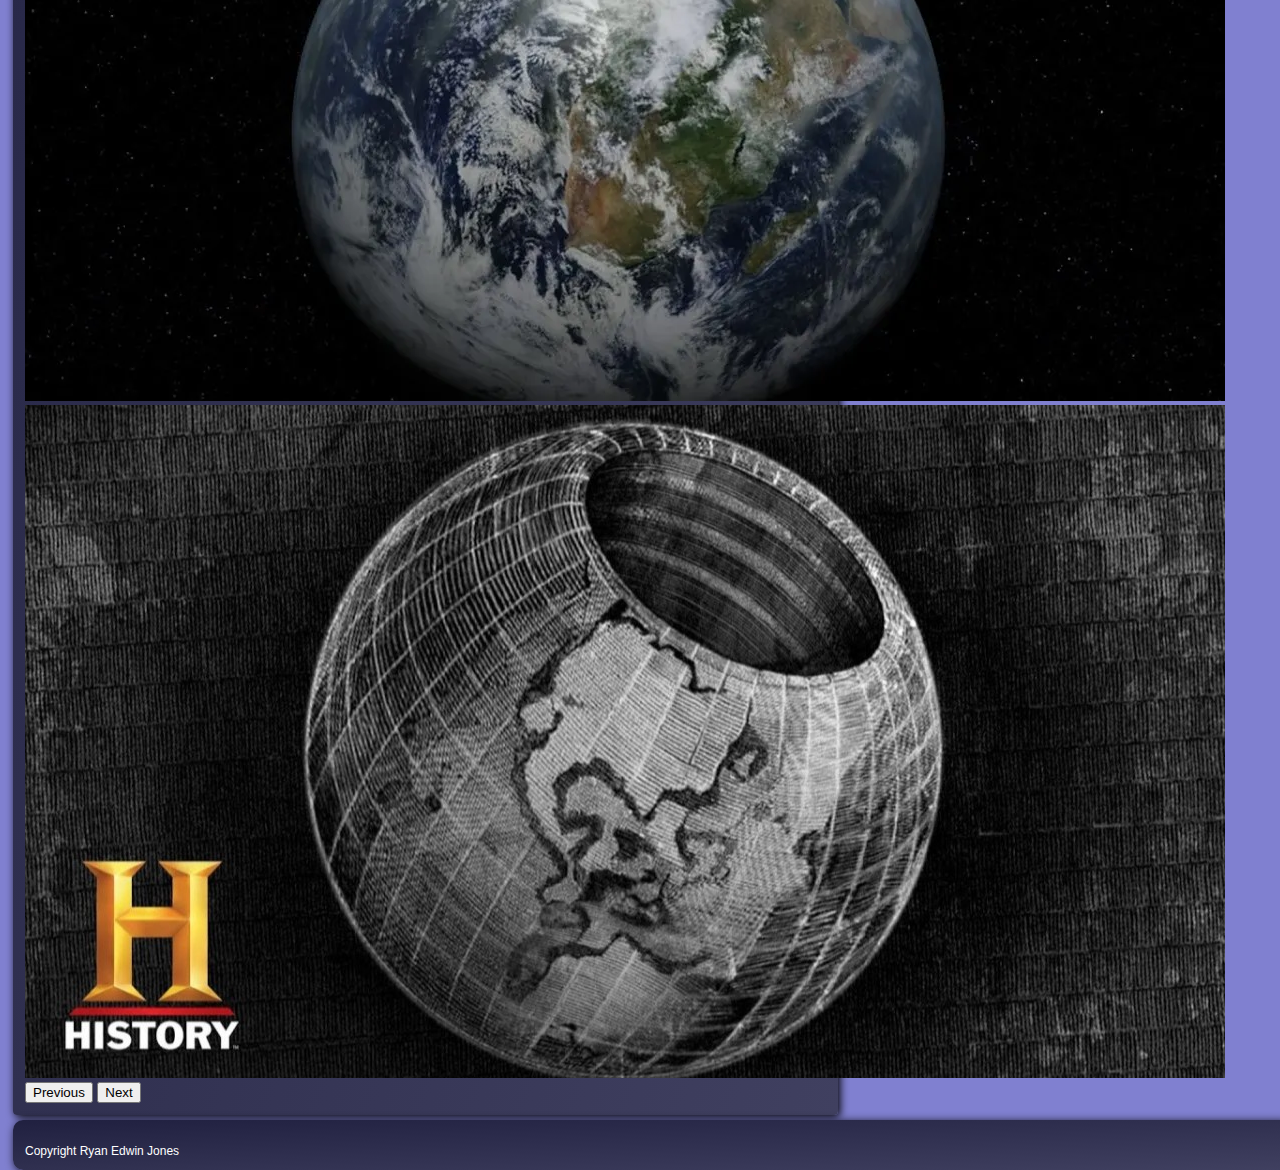
==== commit ad502dbf: "Add files via upload" ====
--- a/index.html
+++ b/index.html
@@ -1,27 +1,40 @@
 <!DOCTYPE html>
 <html lang="en">
     <head>
-        <title>Hollow Earth Society - Home</title>
+        <title>Hollow Earth Society - Contact Us</title>
+        <meta charset="utf-8">
+        <!--Import Bootstrap-->
         <link href="https://cdn.jsdelivr.net/npm/bootstrap@5.3.0-alpha1/dist/css/bootstrap.min.css" rel="stylesheet" integrity="sha384-GLhlTQ8iRABdZLl6O3oVMWSktQOp6b7In1Zl3/Jr59b6EGGoI1aFkw7cmDA6j6gD" crossorigin="anonymous">
         <script src="https://cdn.jsdelivr.net/npm/bootstrap@5.3.0-alpha1/dist/js/bootstrap.bundle.min.js" integrity="sha384-w76AqPfDkMBDXo30jS1Sgez6pr3x5MlQ1ZAGC+nuZB+EYdgRZgiwxhTBTkF7CXvN" crossorigin="anonymous"></script>
+        <!--Set icon-->
         <link rel="shortcut icon" type="image/x-icon" href="images/logo.ico" >
+        <!--Import external scripting and styling-->
         <script src="scripts/script.js"></script>
         <link rel='stylesheet' href='css/styles.css'>
-        <meta charset="utf-8">
     </head>
+<!--
+    Threat Model
+
+    Threat Source: External
+    Threat Agent: Human?
+    Threat Intention: Intentional
+    Threat Motivation: The destruction of gathered hollow earth secrets
+    Threat Impact: Loss of the society's deterrent for government intervention, loss of information akin to the burning of the library of alexandria
+    Threat Mitigation: Login validation, 2FA, background checks for potential members
+-->
     <body>
         <header>
-            <!-- Logo image and webpage title-->
-                <img src="images/logo.svg" alt="Logo" class="logo">
-                <h1 style="width:50%;">The Hollow Earth Society</h1>
-                    <form id="login" class="login-area">
-                        <label for="email" hidden>Email:</label>
-                        <input type="email" id="logInEmail" placeholder="Email" required>
-                        <br>
-                        <label for="password" hidden>Password:</label>
-                        <input type="password"  id="password" placeholder="Password" required>
-                        <button type="button" id="loginButton" onclick="login()">Log in</button>
-                    </form>
+            <!-- Logo imagen webpage title and login-->
+            <img src="images/logo.svg" alt="Logo" class="logo">
+            <h1 style="width:50%;">The Hollow Earth Society</h1>
+                <form id="login" class="login-area">
+                    <label for="logInEmail">Email:</label>
+                    <input type="email" id="logInEmail" placeholder="Email" required>
+                    <br>
+                    <label for="password">Password:</label>
+                    <input type="password"  id="password" placeholder="Password" required>
+                    <button type="button" id="loginButton" onclick="login()">Log in</button>
+                </form>
         </header>
 
         <!-- Navigation bar -->
@@ -84,9 +97,9 @@
         <div class = "right-col">
             <aside>
                 <h2>BIG NEWS</h2>
-                <blockquote class="twitter-tweet" data-theme="dark"><p lang="en" dir="ltr">DALL-E may not be a flat earther, it has some hollow earth leanings though <a href="https://t.co/ERPCHqIvL9">pic.twitter.com/ERPCHqIvL9</a></p>&mdash; wylin💎 (@_iwylie) <a href="https://twitter.com/_iwylie/status/1644395999354396695?ref_src=twsrc%5Etfw">April 7, 2023</a></blockquote> <script async src="https://platform.twitter.com/widgets.js" charset="utf-8"></script>            
-                <blockquote class="twitter-tweet" data-theme="dark"><p lang="en" dir="ltr">Did Admiral Byrd really visit Hollow Earth?<br><br>An Astrological exploration<br><br>[Thread] 🧵 <a href="https://t.co/7SFcqvRc7u">pic.twitter.com/7SFcqvRc7u</a></p>&mdash; AK33 (@AK33Astrology) <a href="https://twitter.com/AK33Astrology/status/1644040833824616450?ref_src=twsrc%5Etfw">April 6, 2023</a></blockquote> <script async src="https://platform.twitter.com/widgets.js" charset="utf-8"></script>
-                <blockquote class="twitter-tweet" data-theme="dark"><p lang="en" dir="ltr">The Ancestral Myth of the Hollow Earth and Underground Civilizations<a href="https://t.co/2gfJMPzKob">https://t.co/2gfJMPzKob</a></p>&mdash; Ancient Origins (@ancientorigins) <a href="https://twitter.com/ancientorigins/status/1646499144272412672?ref_src=twsrc%5Etfw">April 13, 2023</a></blockquote> <script async src="https://platform.twitter.com/widgets.js" charset="utf-8"></script>
+                <blockquote class="twitter-tweet" data-theme="dark"><p lang="en" dir="ltr">DALL-E may not be a flat earther, it has some hollow earth leanings though <a href="https://t.co/ERPCHqIvL9">pic.twitter.com/ERPCHqIvL9</a></p>&mdash; wylin💎 (@_iwylie) <a href="https://twitter.com/_iwylie/status/1644395999354396695?ref_src=twsrc%5Etfw">April 7, 2023</a></blockquote> <script async src="https://platform.twitter.com/widgets.js"></script>            
+                <blockquote class="twitter-tweet" data-theme="dark"><p lang="en" dir="ltr">Did Admiral Byrd really visit Hollow Earth?<br><br>An Astrological exploration<br><br>[Thread] 🧵 <a href="https://t.co/7SFcqvRc7u">pic.twitter.com/7SFcqvRc7u</a></p>&mdash; AK33 (@AK33Astrology) <a href="https://twitter.com/AK33Astrology/status/1644040833824616450?ref_src=twsrc%5Etfw">April 6, 2023</a></blockquote> <script async src="https://platform.twitter.com/widgets.js"></script>
+                <blockquote class="twitter-tweet" data-theme="dark"><p lang="en" dir="ltr">The Ancestral Myth of the Hollow Earth and Underground Civilizations<a href="https://t.co/2gfJMPzKob">https://t.co/2gfJMPzKob</a></p>&mdash; Ancient Origins (@ancientorigins) <a href="https://twitter.com/ancientorigins/status/1646499144272412672?ref_src=twsrc%5Etfw">April 13, 2023</a></blockquote> <script async src="https://platform.twitter.com/widgets.js"></script>
             </aside>
         </div>
         <footer>
--- a/css/styles.css
+++ b/css/styles.css
@@ -131,11 +131,11 @@
     filter: saturate(20%);
 }
 
-.col{
+#img-gallery .col{
     padding-top: 24px;
 }
 
-.row{
+#img-gallery .row{
     padding:8px;
 }
 
@@ -172,12 +172,20 @@
 
 td{
     border: 2px solid rgb(96, 96, 128);
+    width:10%;
+    padding:4px;
+    font-size: 10pt;
 }
 
 th{
     background-color:rgb(32, 32, 64);
     border: 2px solid rgb(96, 96, 128);
     color: white;
+    text-align: center;
+    width:5%;
+    height: 50px;
+    font-size: 12pt;
+
 }
 
 tr:nth-child(even){
